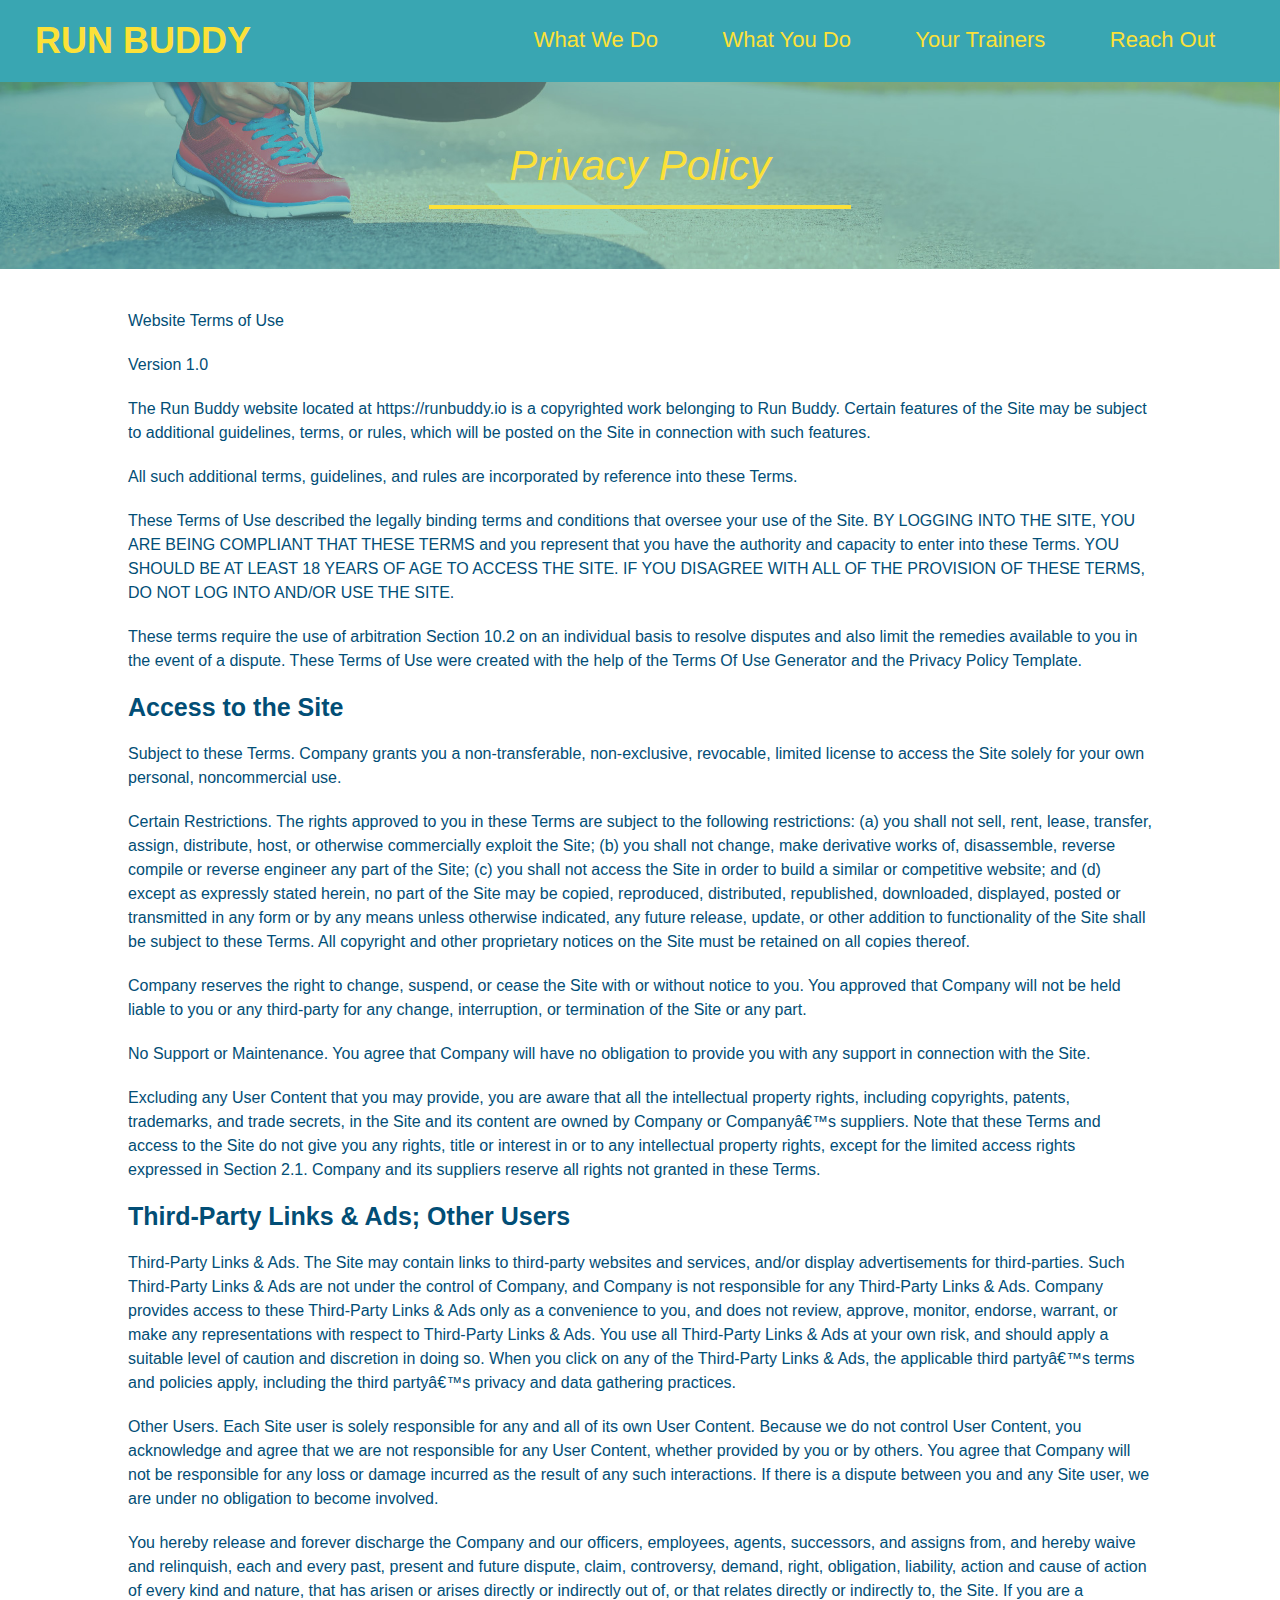
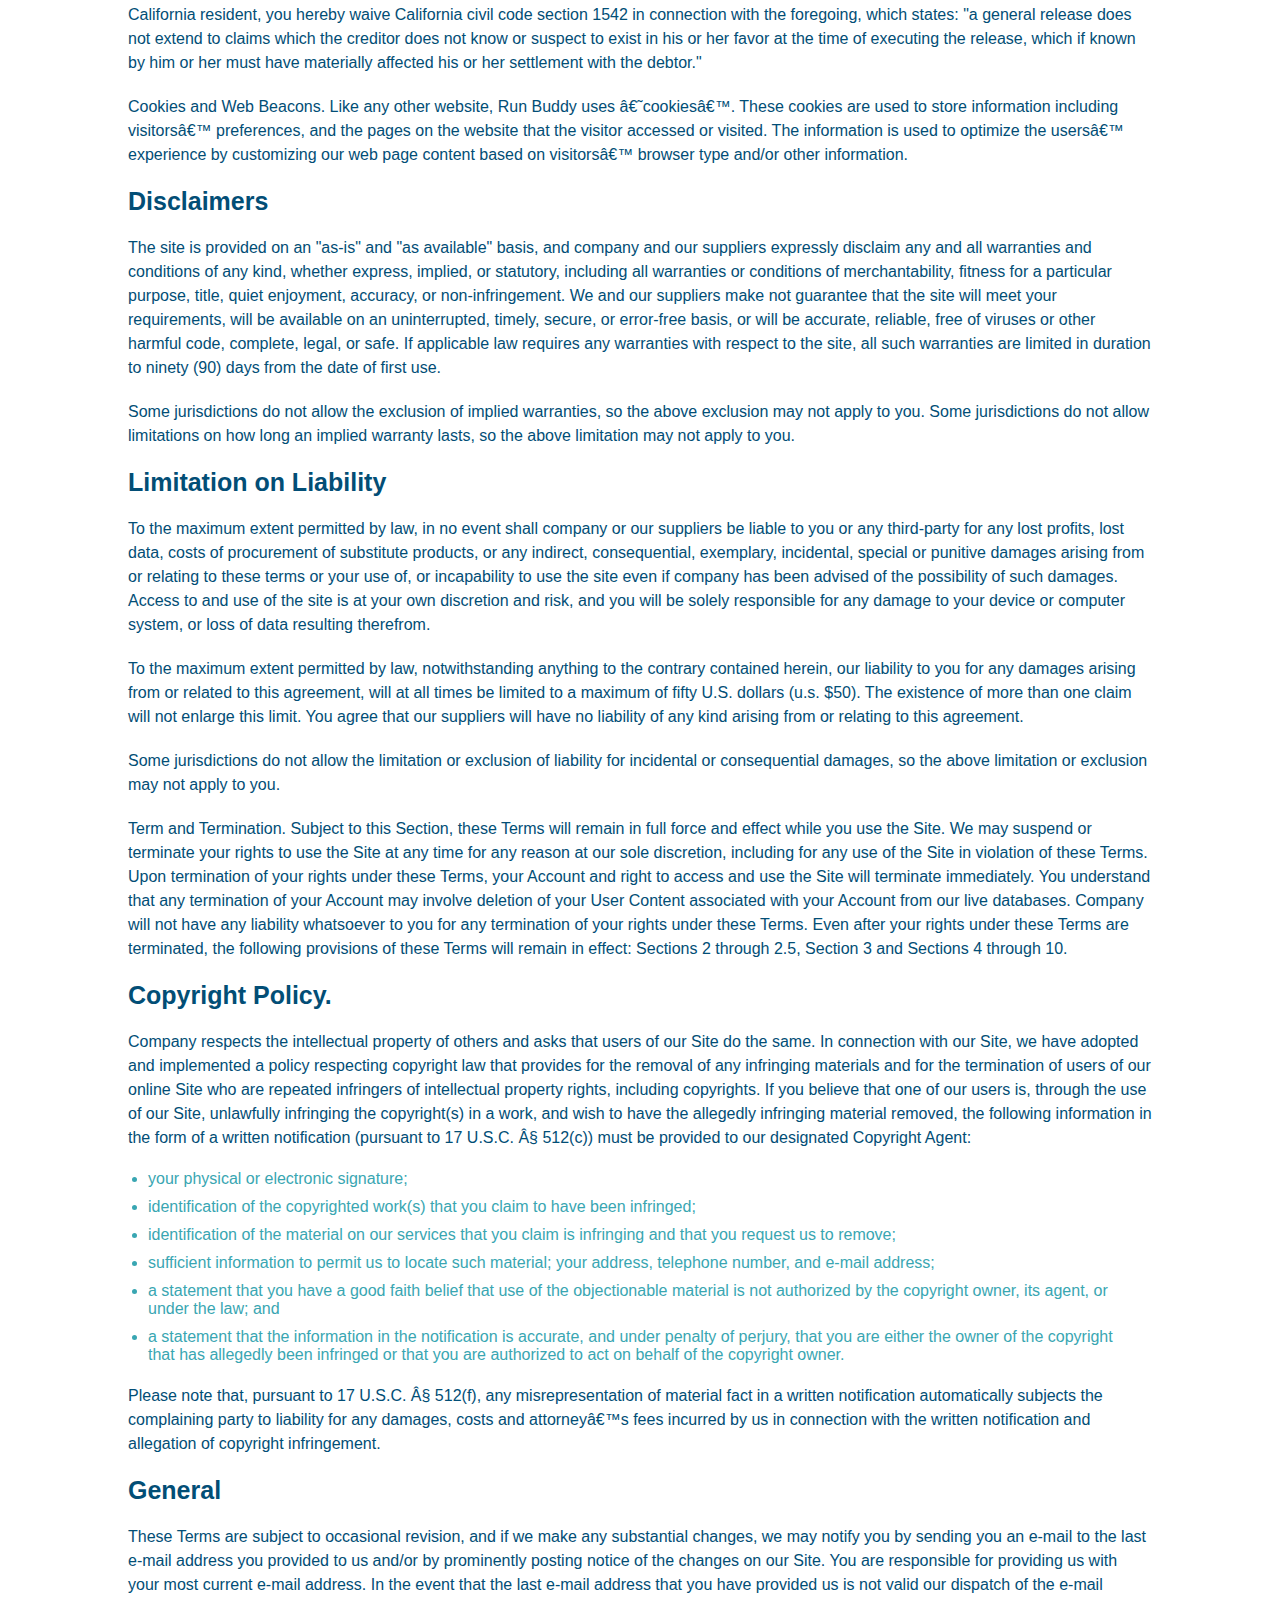
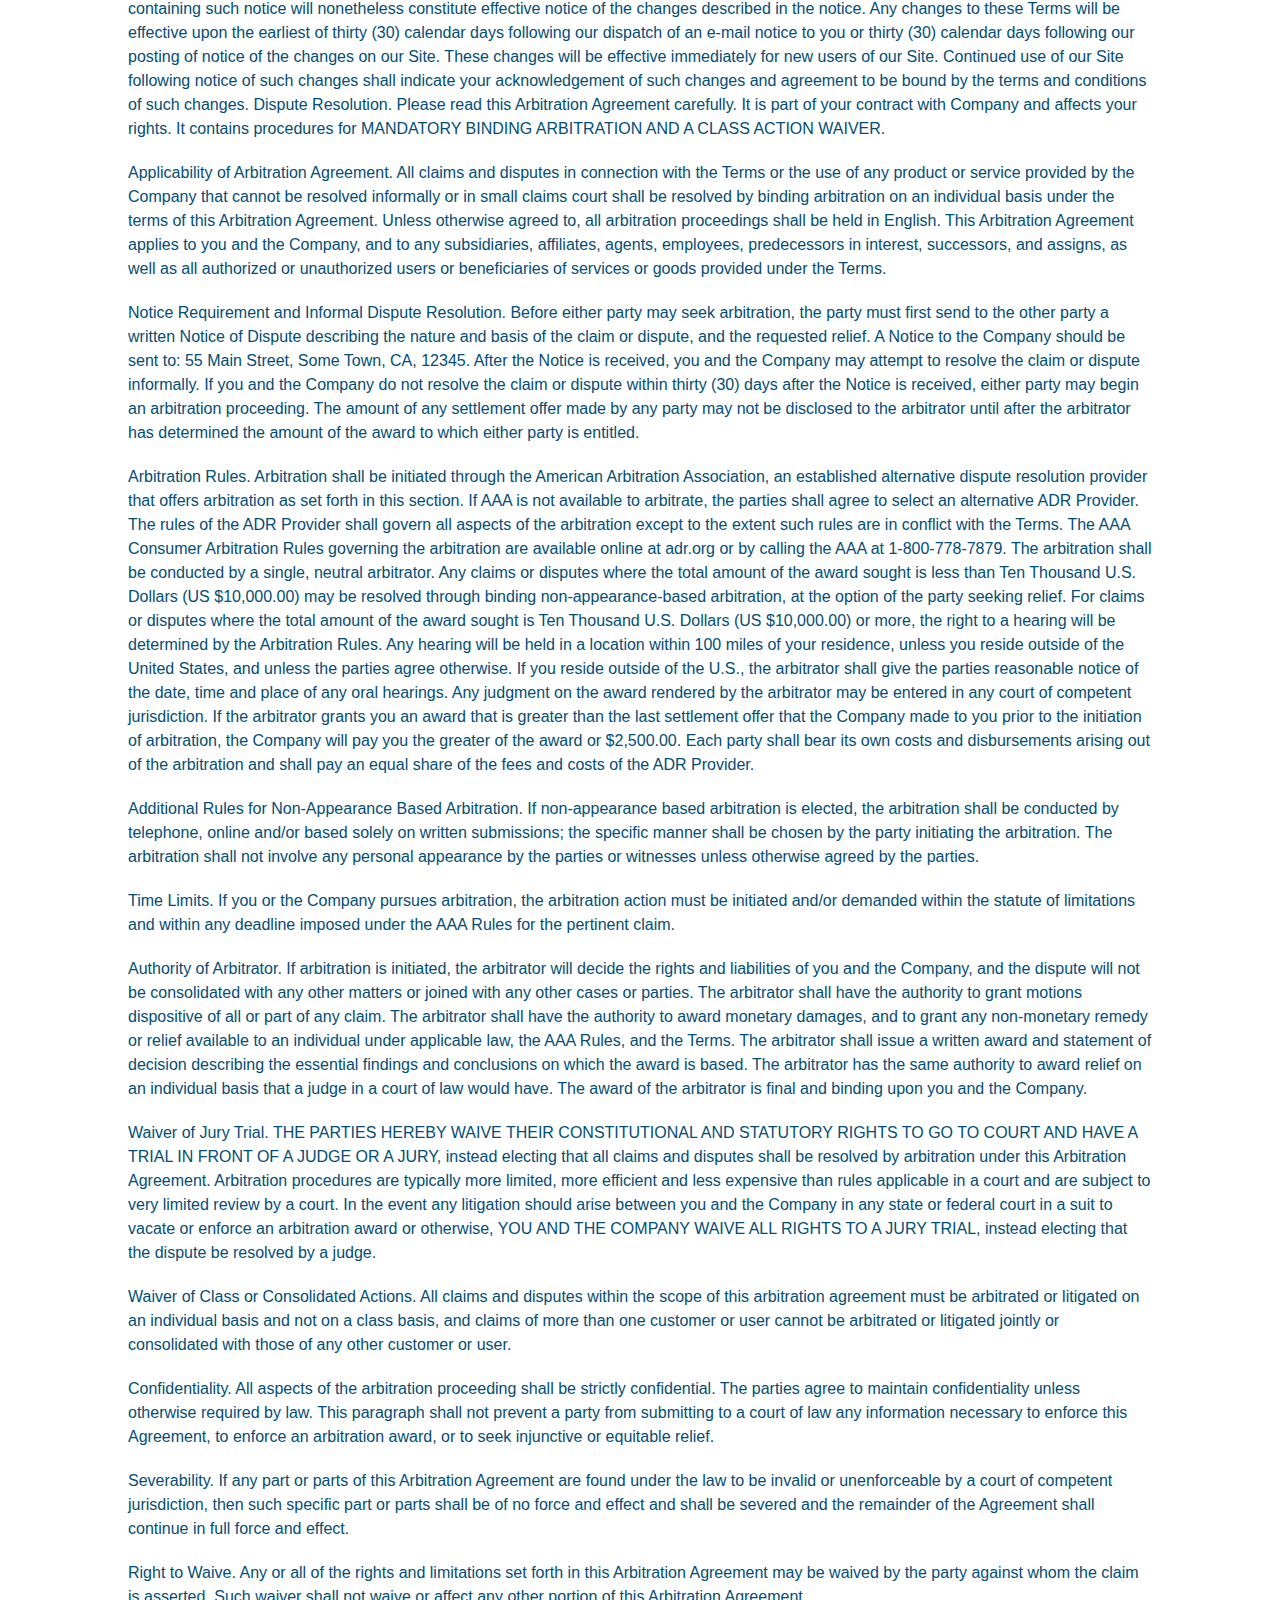
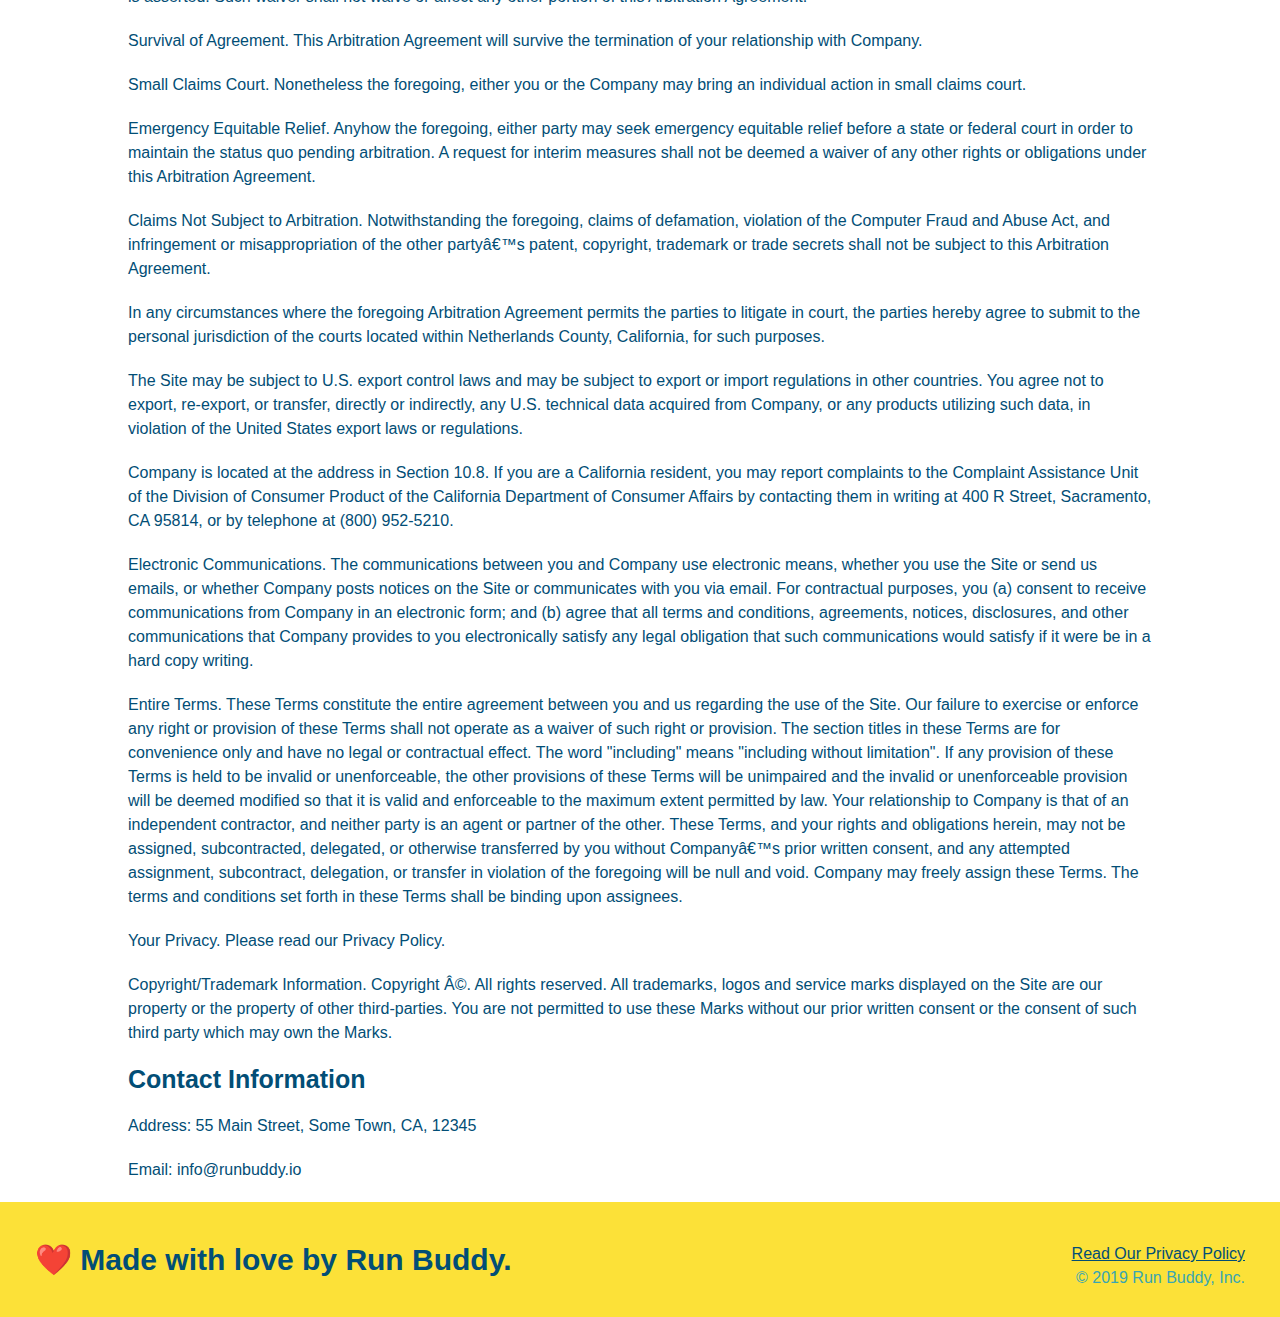
==== privacy-policy.html @ 8ce69771 "privacy policy" ====
<!DOCTYPE html>
<html lang="en">
    <head>
        <meta charset="UTF-8"/>
        <title>Privacy Policy - Run Buddy</title>
        <link rel="stylesheet" href="./assets/css/style.css"/>
        <link rel="stylesheet" href="./assets/css/secondary-styles.css"/>
    </head>
    <body>
        <header>
            <h1>
               <a href="/">RUN BUDDY</a> 
            </h1>
            <nav>
                <ul>
                    <li>
                        <!--anchor element to what we do-->
                        <a href="./index.html#what-we-do">What We Do</a>
                    </li>
                    <li>
                        <!--anchor element to what we do-->
                        <a href="index.html#what-you-do">What You Do</a>
                    </li>
                    <li>
                        <!--anchor element to your trainers-->
                        <a href="./index.html#your-trainers">Your Trainers</a>
                    </li>
                    <li>
                        <!--anchor element to reach out-->
                        <a href="./index.html#reach-out">Reach Out</a>
                    </li>
                </ul>
            </nav>
        </header>
        <section class="hero">
            <h2 class="page-title">
                Privacy Policy
            </h2>
        </section>
        <article class="secondary-content">
            <p>
                Website Terms of Use
              </p>
        
              <p>
                Version 1.0
              </p>
        
              <p>
                The Run Buddy website located at https://runbuddy.io is a copyrighted work belonging to Run Buddy. Certain
                features of the Site may be subject to additional guidelines, terms, or rules, which will be posted on the Site
                in connection with such features.
              </p>
        
              <p>
                All such additional terms, guidelines, and rules are incorporated by reference into these Terms.
              </p>
        
              <p>
                These Terms of Use described the legally binding terms and conditions that oversee your use of the Site. BY
                LOGGING INTO THE SITE, YOU ARE BEING COMPLIANT THAT THESE TERMS and you represent that you have the authority
                and capacity to enter into these Terms. YOU SHOULD BE AT LEAST 18 YEARS OF AGE TO ACCESS THE SITE. IF YOU
                DISAGREE WITH ALL OF THE PROVISION OF THESE TERMS, DO NOT LOG INTO AND/OR USE THE SITE.
              </p>
        
              <p>
                These terms require the use of arbitration Section 10.2 on an individual basis to resolve disputes and also
                limit the remedies available to you in the event of a dispute. These Terms of Use were created with the help of
                the Terms Of Use Generator and the Privacy Policy Template.
              </p>
        
              <h3>
                Access to the Site
              </h3>
        
              <p>
                Subject to these Terms. Company grants you a non-transferable, non-exclusive, revocable, limited license to
                access the Site solely for your own personal, noncommercial use.
              </p>
        
              <p>
                Certain Restrictions. The rights approved to you in these Terms are subject to the following restrictions: (a)
                you shall not sell, rent, lease, transfer, assign, distribute, host, or otherwise commercially exploit the Site;
                (b) you shall not change, make derivative works of, disassemble, reverse compile or reverse engineer any part of
                the Site; (c) you shall not access the Site in order to build a similar or competitive website; and (d) except
                as expressly stated herein, no part of the Site may be copied, reproduced, distributed, republished, downloaded,
                displayed, posted or transmitted in any form or by any means unless otherwise indicated, any future release,
                update, or other addition to functionality of the Site shall be subject to these Terms. All copyright and other
                proprietary notices on the Site must be retained on all copies thereof.
              </p>
        
              <p>
                Company reserves the right to change, suspend, or cease the Site with or without notice to you. You approved
                that Company will not be held liable to you or any third-party for any change, interruption, or termination of
                the Site or any part.
              </p>
        
              <p>
                No Support or Maintenance. You agree that Company will have no obligation to provide you with any support in
                connection with the Site.
              </p>
        
              <p>
                Excluding any User Content that you may provide, you are aware that all the intellectual property rights,
                including copyrights, patents, trademarks, and trade secrets, in the Site and its content are owned by Company
                or Companyâ€™s suppliers. Note that these Terms and access to the Site do not give you any rights, title or
                interest in or to any intellectual property rights, except for the limited access rights expressed in Section
                2.1. Company and its suppliers reserve all rights not granted in these Terms.
              </p>
        
              <h3>
                Third-Party Links & Ads; Other Users
              </h3>
        
              <p>
                Third-Party Links & Ads. The Site may contain links to third-party websites and services, and/or display
                advertisements for third-parties. Such Third-Party Links & Ads are not under the control of Company, and Company
                is not responsible for any Third-Party Links & Ads. Company provides access to these Third-Party Links & Ads
                only as a convenience to you, and does not review, approve, monitor, endorse, warrant, or make any
                representations with respect to Third-Party Links & Ads. You use all Third-Party Links & Ads at your own risk,
                and should apply a suitable level of caution and discretion in doing so. When you click on any of the
                Third-Party Links & Ads, the applicable third partyâ€™s terms and policies apply, including the third partyâ€™s
                privacy and data gathering practices.
              </p>
        
              <p>
                Other Users. Each Site user is solely responsible for any and all of its own User Content. Because we do not
                control User Content, you acknowledge and agree that we are not responsible for any User Content, whether
                provided by you or by others. You agree that Company will not be responsible for any loss or damage incurred as
                the result of any such interactions. If there is a dispute between you and any Site user, we are under no
                obligation to become involved.
              </p>
        
              <p>
                You hereby release and forever discharge the Company and our officers, employees, agents, successors, and
                assigns from, and hereby waive and relinquish, each and every past, present and future dispute, claim,
                controversy, demand, right, obligation, liability, action and cause of action of every kind and nature, that has
                arisen or arises directly or indirectly out of, or that relates directly or indirectly to, the Site. If you are
                a California resident, you hereby waive California civil code section 1542 in connection with the foregoing,
                which states: "a general release does not extend to claims which the creditor does not know or suspect to exist
                in his or her favor at the time of executing the release, which if known by him or her must have materially
                affected his or her settlement with the debtor."
              </p>
        
              <p>
                Cookies and Web Beacons. Like any other website, Run Buddy uses â€˜cookiesâ€™. These cookies are used to store
                information including visitorsâ€™ preferences, and the pages on the website that the visitor accessed or visited.
                The information is used to optimize the usersâ€™ experience by customizing our web page content based on visitorsâ€™
                browser type and/or other information.
              </p>
        
              <h3>
                Disclaimers
              </h3>
        
              <p>
                The site is provided on an "as-is" and "as available" basis, and company and our suppliers expressly disclaim
                any and all warranties and conditions of any kind, whether express, implied, or statutory, including all
                warranties or conditions of merchantability, fitness for a particular purpose, title, quiet enjoyment, accuracy,
                or non-infringement. We and our suppliers make not guarantee that the site will meet your requirements, will be
                available on an uninterrupted, timely, secure, or error-free basis, or will be accurate, reliable, free of
                viruses or other harmful code, complete, legal, or safe. If applicable law requires any warranties with respect
                to the site, all such warranties are limited in duration to ninety (90) days from the date of first use.
              </p>
        
              <p>
                Some jurisdictions do not allow the exclusion of implied warranties, so the above exclusion may not apply to
                you. Some jurisdictions do not allow limitations on how long an implied warranty lasts, so the above limitation
                may not apply to you.
              </p>
        
              <h3>
                Limitation on Liability
              </h3>
        
              <p>
                To the maximum extent permitted by law, in no event shall company or our suppliers be liable to you or any
                third-party for any lost profits, lost data, costs of procurement of substitute products, or any indirect,
                consequential, exemplary, incidental, special or punitive damages arising from or relating to these terms or
                your use of, or incapability to use the site even if company has been advised of the possibility of such
                damages. Access to and use of the site is at your own discretion and risk, and you will be solely responsible
                for any damage to your device or computer system, or loss of data resulting therefrom.
              </p>
        
              <p>
                To the maximum extent permitted by law, notwithstanding anything to the contrary contained herein, our liability
                to you for any damages arising from or related to this agreement, will at all times be limited to a maximum of
                fifty U.S. dollars (u.s. $50). The existence of more than one claim will not enlarge this limit. You agree that
                our suppliers will have no liability of any kind arising from or relating to this agreement.
              </p>
        
              <p>
                Some jurisdictions do not allow the limitation or exclusion of liability for incidental or consequential
                damages, so the above limitation or exclusion may not apply to you.
              </p>
        
              <p>
                Term and Termination. Subject to this Section, these Terms will remain in full force and effect while you use
                the Site. We may suspend or terminate your rights to use the Site at any time for any reason at our sole
                discretion, including for any use of the Site in violation of these Terms. Upon termination of your rights under
                these Terms, your Account and right to access and use the Site will terminate immediately. You understand that
                any termination of your Account may involve deletion of your User Content associated with your Account from our
                live databases. Company will not have any liability whatsoever to you for any termination of your rights under
                these Terms. Even after your rights under these Terms are terminated, the following provisions of these Terms
                will remain in effect: Sections 2 through 2.5, Section 3 and Sections 4 through 10.
              </p>
        
              <h3>
                Copyright Policy.
              </h3>
        
              <p>
                Company respects the intellectual property of others and asks that users of our Site do the same. In connection
                with our Site, we have adopted and implemented a policy respecting copyright law that provides for the removal
                of any infringing materials and for the termination of users of our online Site who are repeated infringers of
                intellectual property rights, including copyrights. If you believe that one of our users is, through the use of
                our Site, unlawfully infringing the copyright(s) in a work, and wish to have the allegedly infringing material
                removed, the following information in the form of a written notification (pursuant to 17 U.S.C. Â§ 512(c)) must
                be provided to our designated Copyright Agent:
              </p>
        
              <ul>
                <li>
                  your physical or electronic signature;
                </li>
                <li>
                  identification of the copyrighted work(s) that you claim to have been infringed;
                </li>
                <li>
                  identification of the material on our services that you claim is infringing and that you request us to remove;
                </li>
                <li>
                  sufficient information to permit us to locate such material; your address, telephone number, and e-mail
                  address;
                </li>
                <li>
                  a statement that you have a good faith belief that use of the objectionable material is not authorized by the
                  copyright owner, its agent, or under the law; and
                </li>
                <li>
                  a statement that the information in the notification is accurate, and under penalty of perjury, that you are
                  either the owner of the copyright that has allegedly been infringed or that you are authorized to act on
                  behalf of the copyright owner.
                </li>
              </ul>
        
              <p>
                Please note that, pursuant to 17 U.S.C. Â§ 512(f), any misrepresentation of material fact in a written
                notification automatically subjects the complaining party to liability for any damages, costs and attorneyâ€™s
                fees incurred by us in connection with the written notification and allegation of copyright infringement.
              </p>
        
              <h3>
                General
              </h3>
        
              <p>
                These Terms are subject to occasional revision, and if we make any substantial changes, we may notify you by
                sending you an e-mail to the last e-mail address you provided to us and/or by prominently posting notice of the
                changes on our Site. You are responsible for providing us with your most current e-mail address. In the event
                that the last e-mail address that you have provided us is not valid our dispatch of the e-mail containing such
                notice will nonetheless constitute effective notice of the changes described in the notice. Any changes to these
                Terms will be effective upon the earliest of thirty (30) calendar days following our dispatch of an e-mail
                notice to you or thirty (30) calendar days following our posting of notice of the changes on our Site. These
                changes will be effective immediately for new users of our Site. Continued use of our Site following notice of
                such changes shall indicate your acknowledgement of such changes and agreement to be bound by the terms and
                conditions of such changes. Dispute Resolution. Please read this Arbitration Agreement carefully. It is part of
                your contract with Company and affects your rights. It contains procedures for MANDATORY BINDING ARBITRATION AND
                A CLASS ACTION WAIVER.
              </p>
        
              <p>
                Applicability of Arbitration Agreement. All claims and disputes in connection with the Terms or the use of any
                product or service provided by the Company that cannot be resolved informally or in small claims court shall be
                resolved by binding arbitration on an individual basis under the terms of this Arbitration Agreement. Unless
                otherwise agreed to, all arbitration proceedings shall be held in English. This Arbitration Agreement applies to
                you and the Company, and to any subsidiaries, affiliates, agents, employees, predecessors in interest,
                successors, and assigns, as well as all authorized or unauthorized users or beneficiaries of services or goods
                provided under the Terms.
              </p>
        
              <p>
                Notice Requirement and Informal Dispute Resolution. Before either party may seek arbitration, the party must
                first send to the other party a written Notice of Dispute describing the nature and basis of the claim or
                dispute, and the requested relief. A Notice to the Company should be sent to: 55 Main Street, Some Town, CA,
                12345. After the Notice is received, you and the Company may attempt to resolve the claim or dispute informally.
                If you and the Company do not resolve the claim or dispute within thirty (30) days after the Notice is received,
                either party may begin an arbitration proceeding. The amount of any settlement offer made by any party may not
                be disclosed to the arbitrator until after the arbitrator has determined the amount of the award to which either
                party is entitled.
              </p>
        
              <p>
                Arbitration Rules. Arbitration shall be initiated through the American Arbitration Association, an established
                alternative dispute resolution provider that offers arbitration as set forth in this section. If AAA is not
                available to arbitrate, the parties shall agree to select an alternative ADR Provider. The rules of the ADR
                Provider shall govern all aspects of the arbitration except to the extent such rules are in conflict with the
                Terms. The AAA Consumer Arbitration Rules governing the arbitration are available online at adr.org or by
                calling the AAA at 1-800-778-7879. The arbitration shall be conducted by a single, neutral arbitrator. Any
                claims or disputes where the total amount of the award sought is less than Ten Thousand U.S. Dollars (US
                $10,000.00) may be resolved through binding non-appearance-based arbitration, at the option of the party seeking
                relief. For claims or disputes where the total amount of the award sought is Ten Thousand U.S. Dollars (US
                $10,000.00) or more, the right to a hearing will be determined by the Arbitration Rules. Any hearing will be
                held in a location within 100 miles of your residence, unless you reside outside of the United States, and
                unless the parties agree otherwise. If you reside outside of the U.S., the arbitrator shall give the parties
                reasonable notice of the date, time and place of any oral hearings. Any judgment on the award rendered by the
                arbitrator may be entered in any court of competent jurisdiction. If the arbitrator grants you an award that is
                greater than the last settlement offer that the Company made to you prior to the initiation of arbitration, the
                Company will pay you the greater of the award or $2,500.00. Each party shall bear its own costs and
                disbursements arising out of the arbitration and shall pay an equal share of the fees and costs of the ADR
                Provider.
              </p>
        
              <p>
                Additional Rules for Non-Appearance Based Arbitration. If non-appearance based arbitration is elected, the
                arbitration shall be conducted by telephone, online and/or based solely on written submissions; the specific
                manner shall be chosen by the party initiating the arbitration. The arbitration shall not involve any personal
                appearance by the parties or witnesses unless otherwise agreed by the parties.
              </p>
        
              <p>
                Time Limits. If you or the Company pursues arbitration, the arbitration action must be initiated and/or demanded
                within the statute of limitations and within any deadline imposed under the AAA Rules for the pertinent claim.
              </p>
        
              <p>
                Authority of Arbitrator. If arbitration is initiated, the arbitrator will decide the rights and liabilities of
                you and the Company, and the dispute will not be consolidated with any other matters or joined with any other
                cases or parties. The arbitrator shall have the authority to grant motions dispositive of all or part of any
                claim. The arbitrator shall have the authority to award monetary damages, and to grant any non-monetary remedy
                or relief available to an individual under applicable law, the AAA Rules, and the Terms. The arbitrator shall
                issue a written award and statement of decision describing the essential findings and conclusions on which the
                award is based. The arbitrator has the same authority to award relief on an individual basis that a judge in a
                court of law would have. The award of the arbitrator is final and binding upon you and the Company.
              </p>
        
              <p>
                Waiver of Jury Trial. THE PARTIES HEREBY WAIVE THEIR CONSTITUTIONAL AND STATUTORY RIGHTS TO GO TO COURT AND HAVE
                A TRIAL IN FRONT OF A JUDGE OR A JURY, instead electing that all claims and disputes shall be resolved by
                arbitration under this Arbitration Agreement. Arbitration procedures are typically more limited, more efficient
                and less expensive than rules applicable in a court and are subject to very limited review by a court. In the
                event any litigation should arise between you and the Company in any state or federal court in a suit to vacate
                or enforce an arbitration award or otherwise, YOU AND THE COMPANY WAIVE ALL RIGHTS TO A JURY TRIAL, instead
                electing that the dispute be resolved by a judge.
              </p>
        
              <p>
                Waiver of Class or Consolidated Actions. All claims and disputes within the scope of this arbitration agreement
                must be arbitrated or litigated on an individual basis and not on a class basis, and claims of more than one
                customer or user cannot be arbitrated or litigated jointly or consolidated with those of any other customer or
                user.
              </p>
        
              <p>
                Confidentiality. All aspects of the arbitration proceeding shall be strictly confidential. The parties agree to
                maintain confidentiality unless otherwise required by law. This paragraph shall not prevent a party from
                submitting to a court of law any information necessary to enforce this Agreement, to enforce an arbitration
                award, or to seek injunctive or equitable relief.
              </p>
        
              <p>
                Severability. If any part or parts of this Arbitration Agreement are found under the law to be invalid or
                unenforceable by a court of competent jurisdiction, then such specific part or parts shall be of no force and
                effect and shall be severed and the remainder of the Agreement shall continue in full force and effect.
              </p>
        
              <p>
                Right to Waive. Any or all of the rights and limitations set forth in this Arbitration Agreement may be waived
                by the party against whom the claim is asserted. Such waiver shall not waive or affect any other portion of this
                Arbitration Agreement.
              </p>
        
              <p>
                Survival of Agreement. This Arbitration Agreement will survive the termination of your relationship with
                Company.
              </p>
        
              <p>
                Small Claims Court. Nonetheless the foregoing, either you or the Company may bring an individual action in small
                claims court.
              </p>
        
              <p>
                Emergency Equitable Relief. Anyhow the foregoing, either party may seek emergency equitable relief before a
                state or federal court in order to maintain the status quo pending arbitration. A request for interim measures
                shall not be deemed a waiver of any other rights or obligations under this Arbitration Agreement.
              </p>
        
              <p>
                Claims Not Subject to Arbitration. Notwithstanding the foregoing, claims of defamation, violation of the
                Computer Fraud and Abuse Act, and infringement or misappropriation of the other partyâ€™s patent, copyright,
                trademark or trade secrets shall not be subject to this Arbitration Agreement.
              </p>
        
              <p>
                In any circumstances where the foregoing Arbitration Agreement permits the parties to litigate in court, the
                parties hereby agree to submit to the personal jurisdiction of the courts located within Netherlands County,
                California, for such purposes.
              </p>
        
              <p>
                The Site may be subject to U.S. export control laws and may be subject to export or import regulations in other
                countries. You agree not to export, re-export, or transfer, directly or indirectly, any U.S. technical data
                acquired from Company, or any products utilizing such data, in violation of the United States export laws or
                regulations.
              </p>
        
              <p>
                Company is located at the address in Section 10.8. If you are a California resident, you may report complaints
                to the Complaint Assistance Unit of the Division of Consumer Product of the California Department of Consumer
                Affairs by contacting them in writing at 400 R Street, Sacramento, CA 95814, or by telephone at (800) 952-5210.
              </p>
        
              <p>
                Electronic Communications. The communications between you and Company use electronic means, whether you use the
                Site or send us emails, or whether Company posts notices on the Site or communicates with you via email. For
                contractual purposes, you (a) consent to receive communications from Company in an electronic form; and (b)
                agree that all terms and conditions, agreements, notices, disclosures, and other communications that Company
                provides to you electronically satisfy any legal obligation that such communications would satisfy if it were be
                in a hard copy writing.
              </p>
        
              <p>
                Entire Terms. These Terms constitute the entire agreement between you and us regarding the use of the Site. Our
                failure to exercise or enforce any right or provision of these Terms shall not operate as a waiver of such right
                or provision. The section titles in these Terms are for convenience only and have no legal or contractual
                effect. The word "including" means "including without limitation". If any provision of these Terms is held to be
                invalid or unenforceable, the other provisions of these Terms will be unimpaired and the invalid or
                unenforceable provision will be deemed modified so that it is valid and enforceable to the maximum extent
                permitted by law. Your relationship to Company is that of an independent contractor, and neither party is an
                agent or partner of the other. These Terms, and your rights and obligations herein, may not be assigned,
                subcontracted, delegated, or otherwise transferred by you without Companyâ€™s prior written consent, and any
                attempted assignment, subcontract, delegation, or transfer in violation of the foregoing will be null and void.
                Company may freely assign these Terms. The terms and conditions set forth in these Terms shall be binding upon
                assignees.
              </p>
        
              <p>
                Your Privacy. Please read our Privacy Policy.
              </p>
        
              <p>
                Copyright/Trademark Information. Copyright Â©. All rights reserved. All trademarks, logos and service marks
                displayed on the Site are our property or the property of other third-parties. You are not permitted to use
                these Marks without our prior written consent or the consent of such third party which may own the Marks.
              </p>
        
              <h3>
                Contact Information
              </h3>
        
              <p>
                Address: 55 Main Street, Some Town, CA, 12345
              </p>
        
              <p>
                Email: info@runbuddy.io
              </p>
        
        </article>
        <footer>
            <h2>❤️ Made with love by Run Buddy.</h2>
            <div>
                <a href="./privacy-policy.html">Read Our Privacy Policy</a><br/>
                &copy; 2019 Run Buddy, Inc.
            </div>
        </footer>
    </body>
</html>
---- assets/css/style.css ----
* {
    margin: 0;
    padding: 0;
    box-sizing: border-box;
}
body{
    color: #39a6b2;
    font-family: Helvetica, Arial, sans-serif;
}
/*styles for header*/
header{
    padding: 20px 35px;
    background-color: #39a6b2;
}
/*style for h1*/
header h1{
    font-weight: bold;
    font-size: 36px;
    color: #fce138;
    margin: 0;
    display: inline;
}
/*syle for header anchors*/
header a{
    text-decoration: none;
    color: #fce138;
}
/*style nav*/
header nav {
    float: right;
    margin: 7px 0;
}
header nav ul li{
    display: inline;
}
header nav ul li a {
    margin: 0 30px;
    font-weight: lighter;
    font-size: 22px;
}
/*styling for footer starts here*/
footer {
    background: #fce138;
    width: 100%;
    padding: 40px 35px;
}
footer h2 {
    display: inline;
    color: #024e76;
    font-size: 30px;
    margin: 0;
}
footer div {
    float: right;
    line-height: 1.5;
    text-align: right;
}
footer a {
    color: #024e76;
}
section {
    padding: 60px;
}
/*styling for hero starts here*/
.hero{
    background-image: url("../images/hero-bg.jpg");
    height: 600px;
    background-size: cover;
    background-position: center;
    position: relative;
}
.hero-form{
    background-color: #fce138;
    padding: 20px;
    width: 500px;
    color: #024e76;
    border: solid 3px #024e76;
    position: absolute;
    bottom: 120px;
    right: 140px;
}
.hero-form h3{
    font-size: 24px;
    margin: 0;
}
.hero-form p{
    margin: 5px 0 15px 0;
}
.form-input {
    border: 1px solid #024e76;
    display: block;
    padding: 7px 15px;
    font-size: 16px;
    color: #024e76;
    width: 100%;
    margin-bottom: 15px;
}
.hero-form label{
    margin: 0 5px;
}
.hero-form button{
    color: #fce138;
    background-color: #024e76;
    border: none;
    padding: 10px 20px;
    font-size: 16px;
}
.intro {
    text-align: center;
}
.intro p{
    line-height: 1.7;
    color: #39a6b2;
    width: 80%;
    font-size: 20px;
    margin: 0 auto;
}
.steps{
    text-align: center;
    background-color: #fce138;
}
.steps div{
    margin-bottom: 80px;
}
.steps img{
    width: 15%;
    margin: 10px 0;
}
.steps h3 {
    color: #024e76;
    font-size: 46px;
    margin-top: 10px;
}
.steps p{
    color: #39a6b2;
    font-size: 23px;
}
.steps span{
    font-size: 38px;
}
.section-title{
    font-size: 55px;
    color: #024e76;
    margin-bottom: 35px;
    padding: 0 100px 20px 100px;
    display: inline-block;
    border-bottom: 3px solid;
}
.primary-border{
    border-color: #fce138;
}
.secondary-border{
    border-color: #39a6b2;
}
.trainers {
    text-align: center;
}
.trainer {
    width: 900px;
    margin: 0 auto 30px auto;
    background: #024e76;
    color: #fce138;
    overflow: auto;
}
.trainer img {
    width: 35%;
    float: left;
}
.trainer-bio {
    padding: 35px;
    float: left;
    width: 65%;
}
.text-left {
    text-align: left;
}
.text-right {
    text-align: right;
}
.trainer-bio h3 {
    font-size: 32px;
    margin-bottom: 8px;
}
.trainer-bio h4 {
    font-weight: lighter;
    font-size: 26px;
    margin-bottom: 25px;
}
.trainer-bio p {
    font-size: 17px;
    line-height: 1.3;
}
.contact{
    background-color: #024e76;
    text-align: center;
}
.contact h2{
    color: #fce138;
}
.contact-info iframe {
    width: 400px;
    height: 400px;
}
.contact-info div {
    width: 410px;
    display: inline-block;
    vertical-align: top;
    text-align: left;
    margin: 30px 0 0 60px;
    color: white;
}
.contact-info h3{
    color: #fce138;
    font-size: 32px;
}
.contact-info p, .contact-info address{
    margin: 20px 0;
    line-height: 1.5;
    font-size: 20px;
    font-style: normal;
}
.contact-info a {
    color: #fce138;
}
---- assets/css/secondary-styles.css ----
.hero {
    background-position: bottom;
    height: auto;
    text-align: center;
    margin-bottom: 40px;
}
.page-title {
    color: #fce138;
    display: inline-block;
    border-bottom: 4px solid #fce138;
    padding: 0 80px 15px 80px;
    font-weight: normal;
    font-style: italic;
    font-size: 42px;
}
.secondary-content{
    width: 80%;
    margin:auto ;
    color: #024e76;
}
.secondary-content h3{
    font-size: 25px;
    margin: 20px 0;
}
.secondary-content p{
    font-size: 16px;
    line-height: 1.5;
    margin: 20px 0;
}
.secondary-content ul{
    margin: 15px 20px;
}
.secondary-content li{
    color: #39a6b2;
    margin: 10px 0;
}
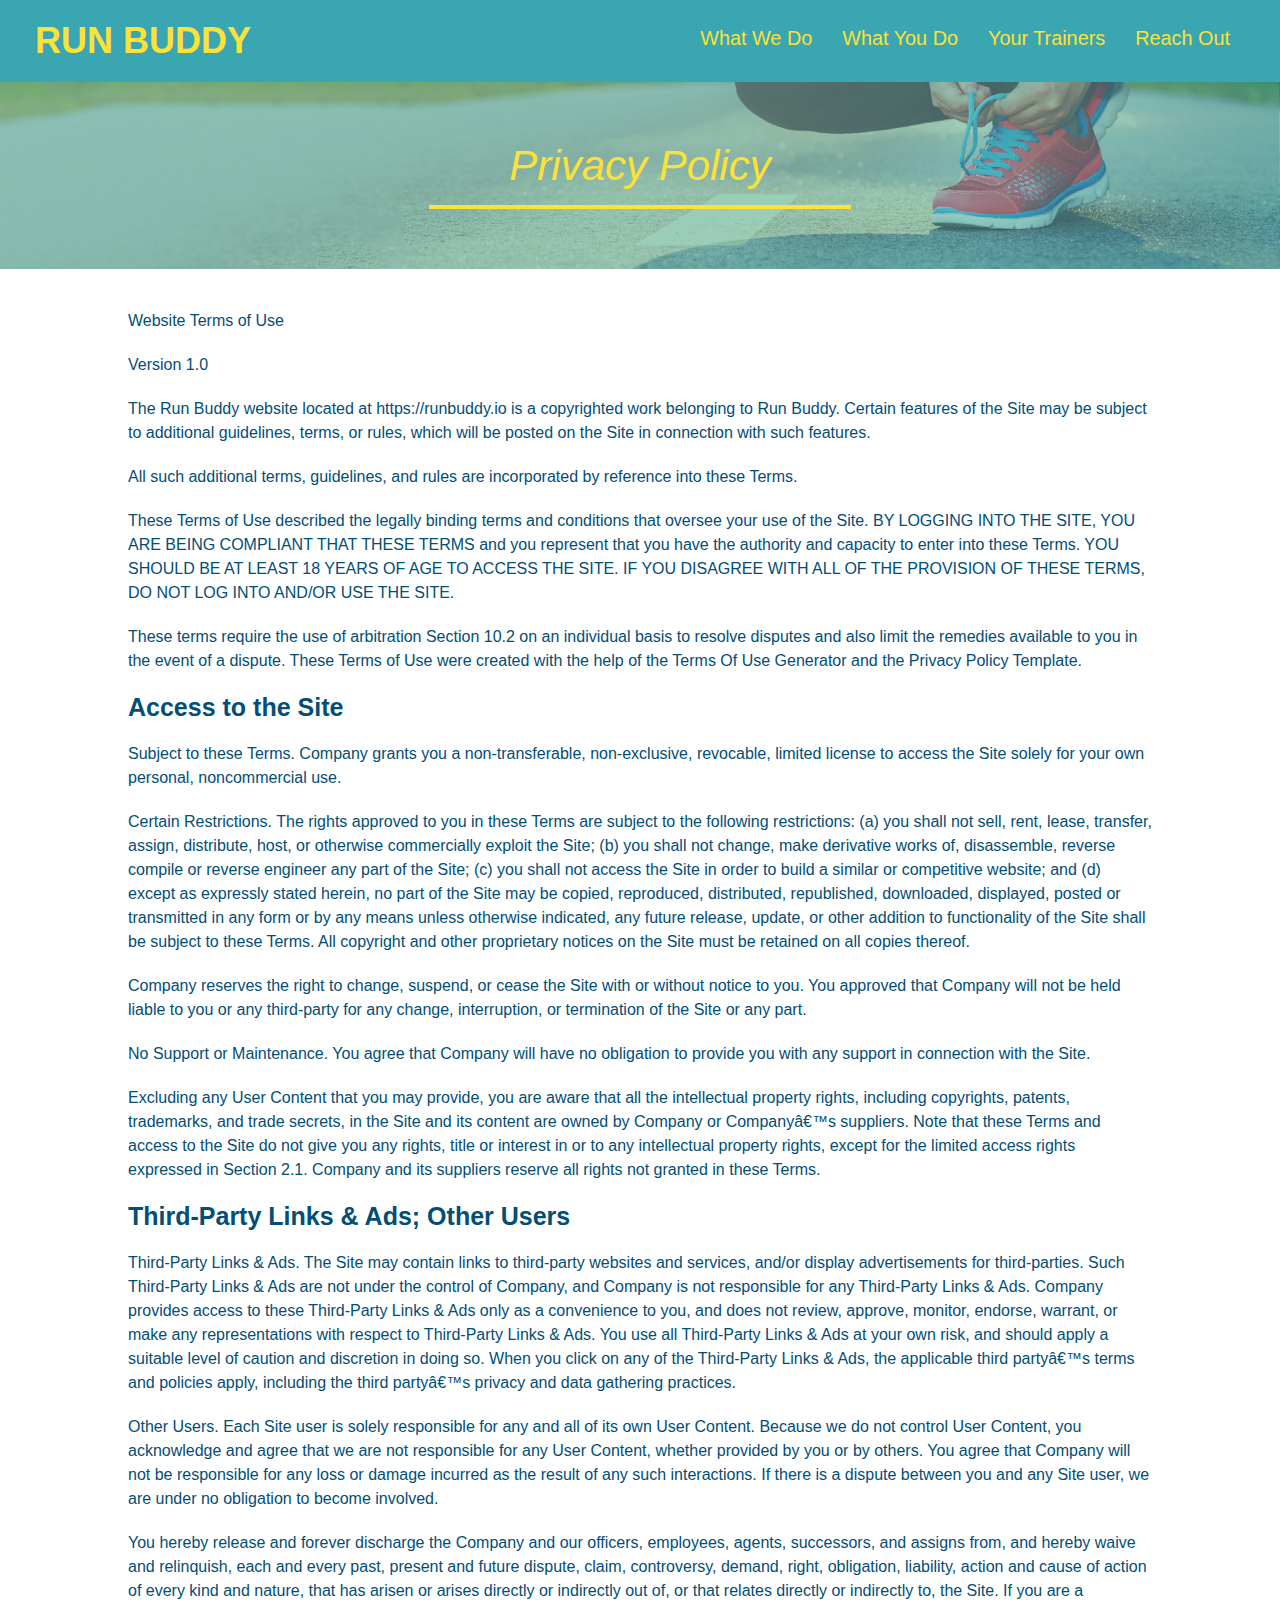
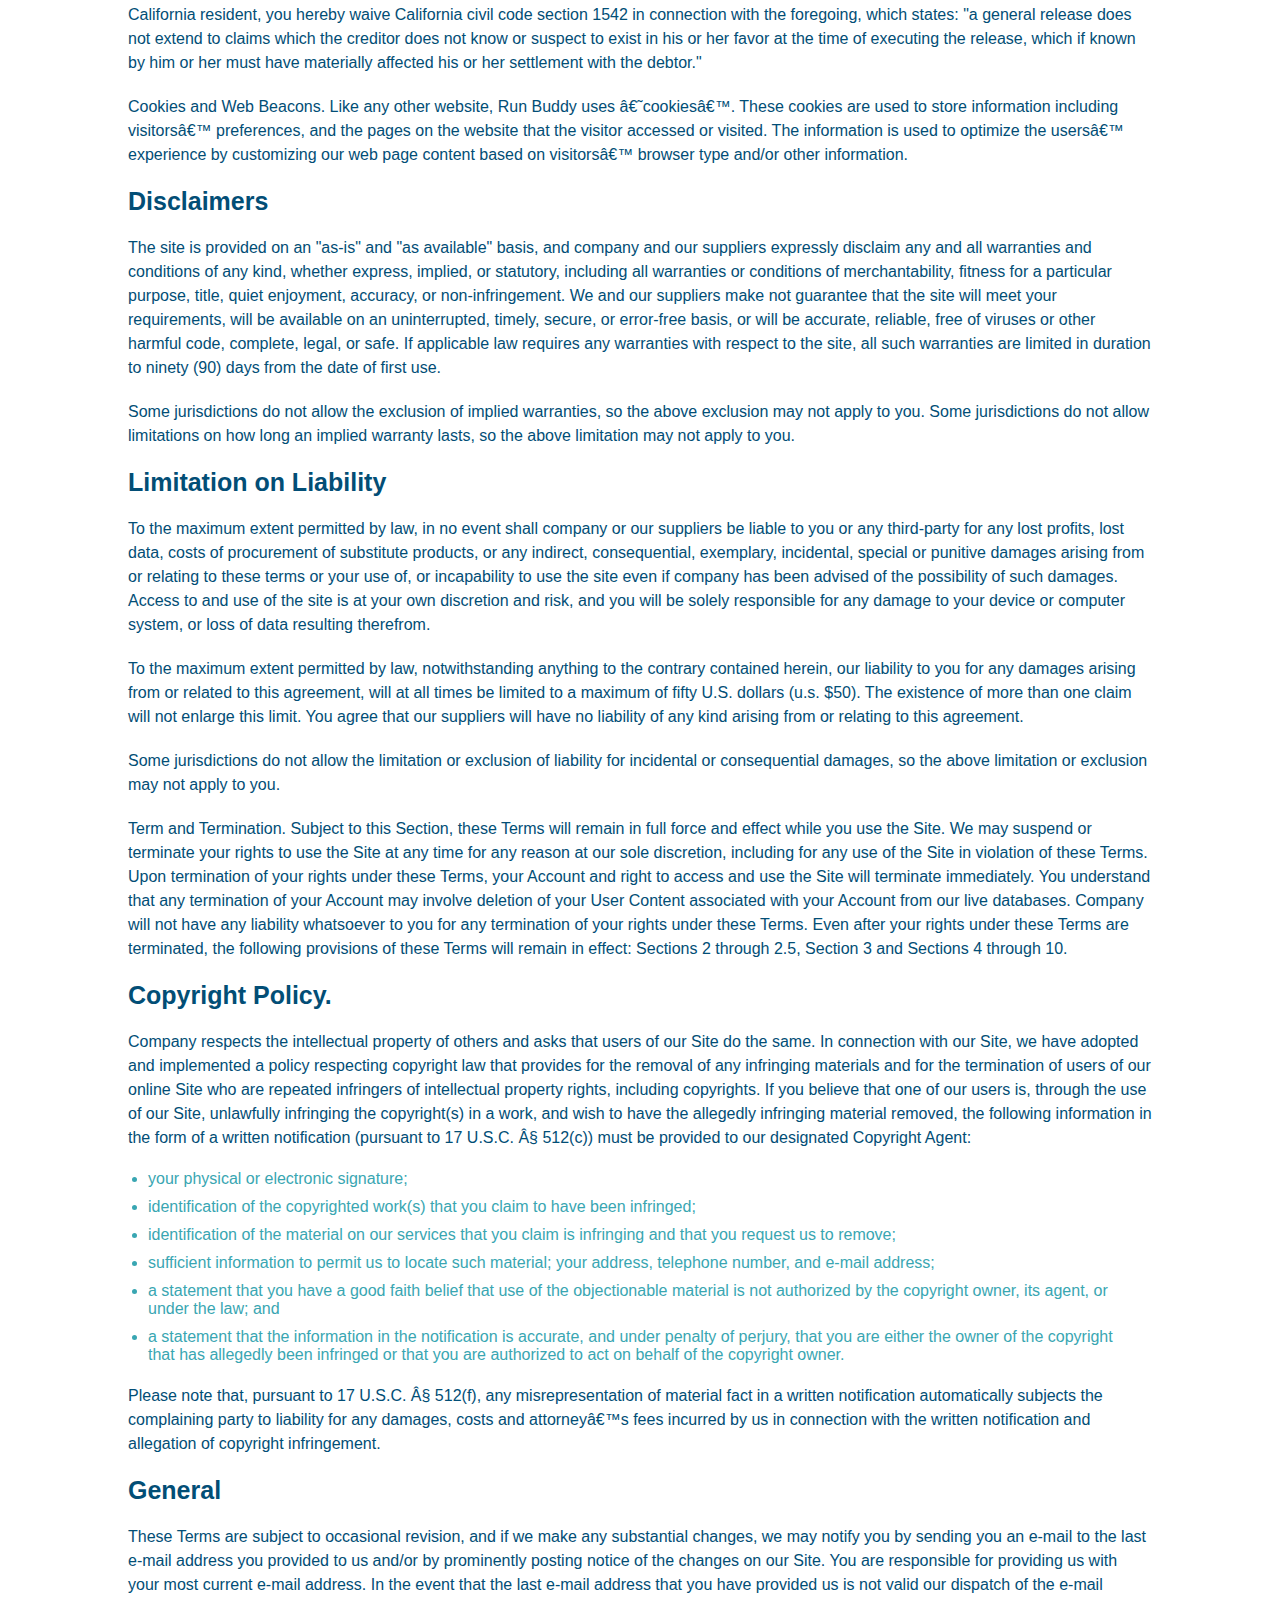
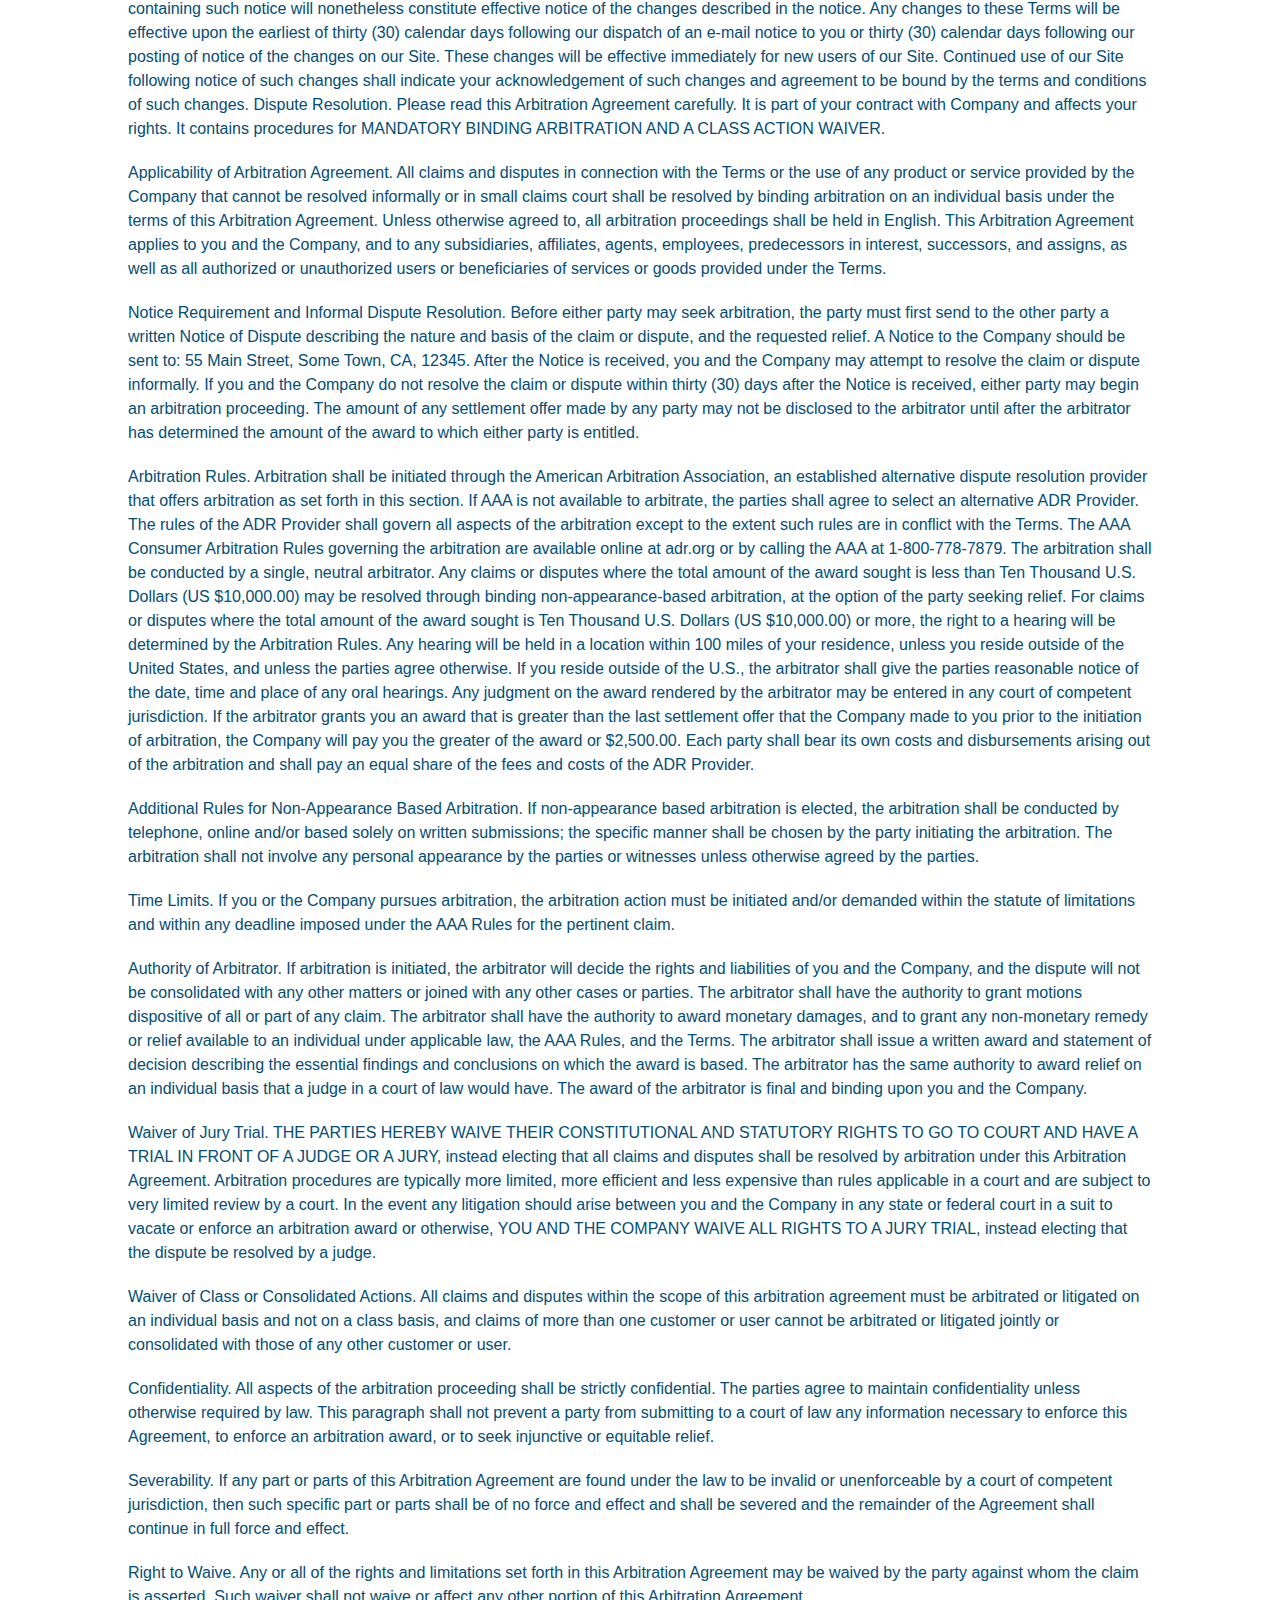
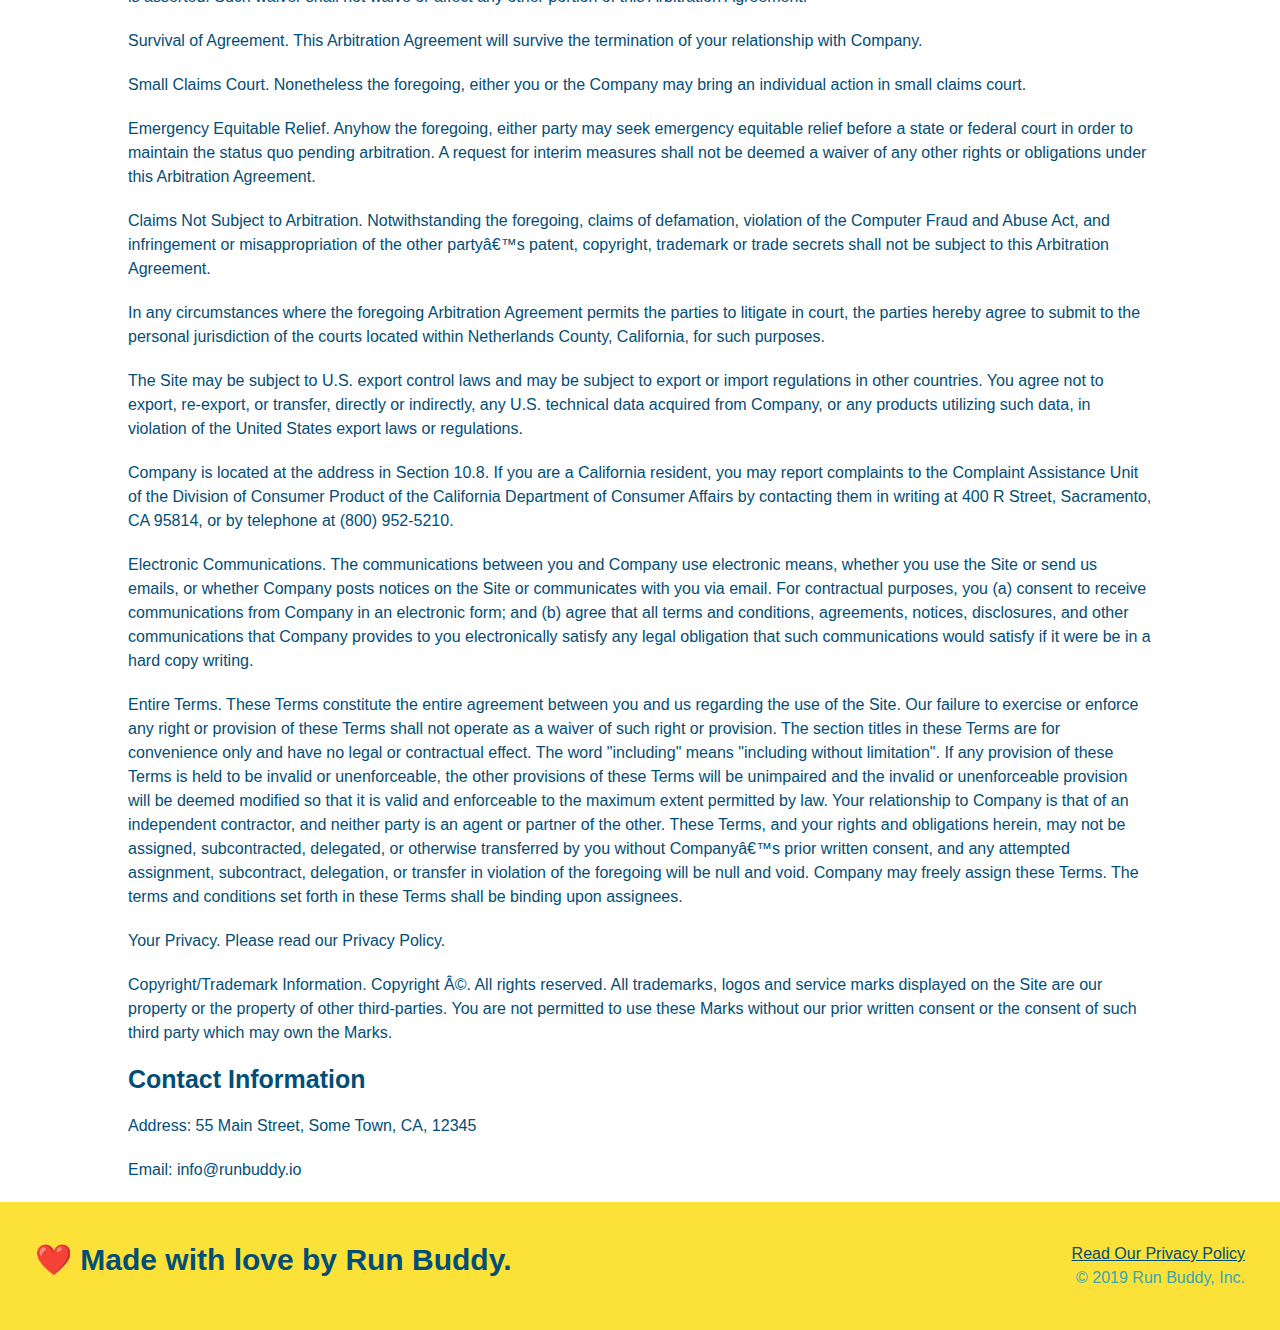
==== commit 9159c3a4: "added media queries" ====
--- a/privacy-policy.html
+++ b/privacy-policy.html
@@ -2,6 +2,7 @@
 <html lang="en">
     <head>
         <meta charset="UTF-8"/>
+        <meta name="viewport" content="width=device-width, initial-scale=1.0"/>
         <title>Privacy Policy - Run Buddy</title>
         <link rel="stylesheet" href="./assets/css/style.css"/>
         <link rel="stylesheet" href="./assets/css/secondary-styles.css"/>
@@ -9,7 +10,7 @@
     <body>
         <header>
             <h1>
-               <a href="/">RUN BUDDY</a> 
+               <a href="./index.html">RUN BUDDY</a> 
             </h1>
             <nav>
                 <ul>
--- a/assets/css/style.css
+++ b/assets/css/style.css
@@ -11,6 +11,9 @@
 header{
     padding: 20px 35px;
     background-color: #39a6b2;
+    display: flex;
+    justify-content: space-between;
+    flex-wrap: wrap;
 }
 /*style for h1*/
 header h1{
@@ -18,7 +21,6 @@
     font-size: 36px;
     color: #fce138;
     margin: 0;
-    display: inline;
 }
 /*syle for header anchors*/
 header a{
@@ -27,31 +29,35 @@
 }
 /*style nav*/
 header nav {
-    float: right;
     margin: 7px 0;
 }
-header nav ul li{
-    display: inline;
+header nav ul{
+    display: flex;
+    flex-wrap: wrap;
+    justify-content: space-between;
+    align-items: center;
+    list-style: none;
 }
 header nav ul li a {
-    margin: 0 30px;
+    padding: 10px 15px;
     font-weight: lighter;
-    font-size: 22px;
+    font-size: 1.55vw;
 }
 /*styling for footer starts here*/
 footer {
     background: #fce138;
     width: 100%;
     padding: 40px 35px;
+    display: flex;
+    justify-content: space-between;
+    flex-wrap: wrap;
 }
 footer h2 {
-    display: inline;
     color: #024e76;
     font-size: 30px;
     margin: 0;
 }
 footer div {
-    float: right;
     line-height: 1.5;
     text-align: right;
 }
@@ -63,21 +69,21 @@
 }
 /*styling for hero starts here*/
 .hero{
-    background-image: url("../images/hero-bg.jpg");
-    height: 600px;
+    background-image: url("../images/flipped-hero-image.jpg");
     background-size: cover;
     background-position: center;
-    position: relative;
+    display: flex;
+    justify-content: center;
+    flex-wrap: wrap;
+    align-items: flex-start;
 }
 .hero-form{
     background-color: #fce138;
     padding: 20px;
-    width: 500px;
     color: #024e76;
     border: solid 3px #024e76;
-    position: absolute;
-    bottom: 120px;
-    right: 140px;
+    width: 40%;
+    margin: 3.5%;
 }
 .hero-form h3{
     font-size: 24px;
@@ -105,8 +111,18 @@
     padding: 10px 20px;
     font-size: 16px;
 }
-.intro {
-    text-align: center;
+.hero-cta {
+    width: 35%;
+    text-align: right;
+    margin: 3.5%;
+    color: #fff;
+    font-size: 18px;
+    line-height: 1.2;
+}
+.hero-cta h2 {
+    font-style: italic;
+    font-size: 55px;
+    color: #fce138;
 }
 .intro p{
     line-height: 1.7;
@@ -114,37 +130,59 @@
     width: 80%;
     font-size: 20px;
     margin: 0 auto;
+    text-align: center;
 }
 .steps{
+    background-color: #fce138;
+}
+.step h3 {
+    color: #024e76;
+    font-size: 46px;
+    flex: 1 30%;
+}
+.step-text p{
+    color: #39a6b2;
+    font-size: 18px;
+}
+.step-text h4 {
+    font-size: 26px;
+    line-height: 1.5;
+    color: #024e76;
+}
+.step {
+    margin: 50px auto;
+    padding-bottom: 50px;
+    width: 80%;
+    border-bottom: 1px solid #39a6b2;
+    display: flex;
+    flex-wrap: wrap;
+    align-items: center;
+    justify-content: space-between;
+}
+.step-info {
+    flex: 2 70%;
+    display: flex;
+    flex-wrap: wrap;
+    align-items: center;
+}
+.step-img {
+    flex: 1 12%;
+    margin-right: 20px;
+}
+.step-text {
+    flex: 12;
+}
+.step-img img {
+    max-width: 100%;
+}
+.section-title{
+    font-size: 48px;
+    color: #024e76;
+    border-bottom: 3px solid;
+    padding-bottom: 20px;
     text-align: center;
-    background-color: #fce138;
-}
-.steps div{
-    margin-bottom: 80px;
-}
-.steps img{
-    width: 15%;
-    margin: 10px 0;
-}
-.steps h3 {
-    color: #024e76;
-    font-size: 46px;
-    margin-top: 10px;
-}
-.steps p{
-    color: #39a6b2;
-    font-size: 23px;
-}
-.steps span{
-    font-size: 38px;
-}
-.section-title{
-    font-size: 55px;
-    color: #024e76;
-    margin-bottom: 35px;
-    padding: 0 100px 20px 100px;
-    display: inline-block;
-    border-bottom: 3px solid;
+    margin: 0 auto 35px auto;
+    width: 50%;
 }
 .primary-border{
     border-color: #fce138;
@@ -153,60 +191,52 @@
     border-color: #39a6b2;
 }
 .trainers {
-    text-align: center;
+    width: 100%;
+    margin: 0 auto;
+    display: flex;
+    flex-wrap: wrap;
+    justify-content: space-around;
 }
 .trainer {
-    width: 900px;
-    margin: 0 auto 30px auto;
+    margin: 20px;
     background: #024e76;
     color: #fce138;
-    overflow: auto;
+    flex: 1;
 }
 .trainer img {
-    width: 35%;
-    float: left;
+    width: 100%;
 }
 .trainer-bio {
-    padding: 35px;
-    float: left;
-    width: 65%;
-}
-.text-left {
-    text-align: left;
-}
-.text-right {
-    text-align: right;
+    padding: 25px;
+    line-height: 1.3;
 }
 .trainer-bio h3 {
-    font-size: 32px;
-    margin-bottom: 8px;
+    font-size: 28px;
 }
 .trainer-bio h4 {
     font-weight: lighter;
-    font-size: 26px;
-    margin-bottom: 25px;
+    font-size: 22px;
+    margin-bottom: 15px;
 }
 .trainer-bio p {
     font-size: 17px;
-    line-height: 1.3;
 }
 .contact{
     background-color: #024e76;
-    text-align: center;
 }
 .contact h2{
     color: #fce138;
 }
-.contact-info iframe {
-    width: 400px;
-    height: 400px;
+.contact-info {
+    display: flex;
+    justify-content: space-between;
+    flex-wrap: wrap;
+}
+.contact-info > * {
+    flex: 1;
+    margin: 15px;
 }
 .contact-info div {
-    width: 410px;
-    display: inline-block;
-    vertical-align: top;
-    text-align: left;
-    margin: 30px 0 0 60px;
     color: white;
 }
 .contact-info h3{
@@ -216,9 +246,40 @@
 .contact-info p, .contact-info address{
     margin: 20px 0;
     line-height: 1.5;
-    font-size: 20px;
+    font-size: 16px;
     font-style: normal;
 }
 .contact-info a {
     color: #fce138;
+}
+.contact-form input, .contact-form textarea {
+    border: 1px solid #024e76;
+    display: block;
+    padding: 7px 15px;
+    font-size: 16px;
+    color: #024e76;
+    width: 100%;
+    margin-bottom: 15px;
+    margin-top: 5px;
+}
+.contact-form button {
+    width: 100%;
+    border: none;
+    background: #fce138;
+    color: #024e76;
+    text-align: center;
+    padding: 15px 0;
+    font-size: 16px;
+}
+.flex-row {
+    display: flex;
+}
+@media screen and (max-width: 980px) {
+
+}
+@media screen and (max-width: 768px) {
+
+}
+@media screen and (max-width: 575px) {
+
 }--- a/assets/css/secondary-styles.css
+++ b/assets/css/secondary-styles.css
@@ -15,7 +15,7 @@
 }
 .secondary-content{
     width: 80%;
-    margin:auto ;
+    margin:0 auto ;
     color: #024e76;
 }
 .secondary-content h3{
